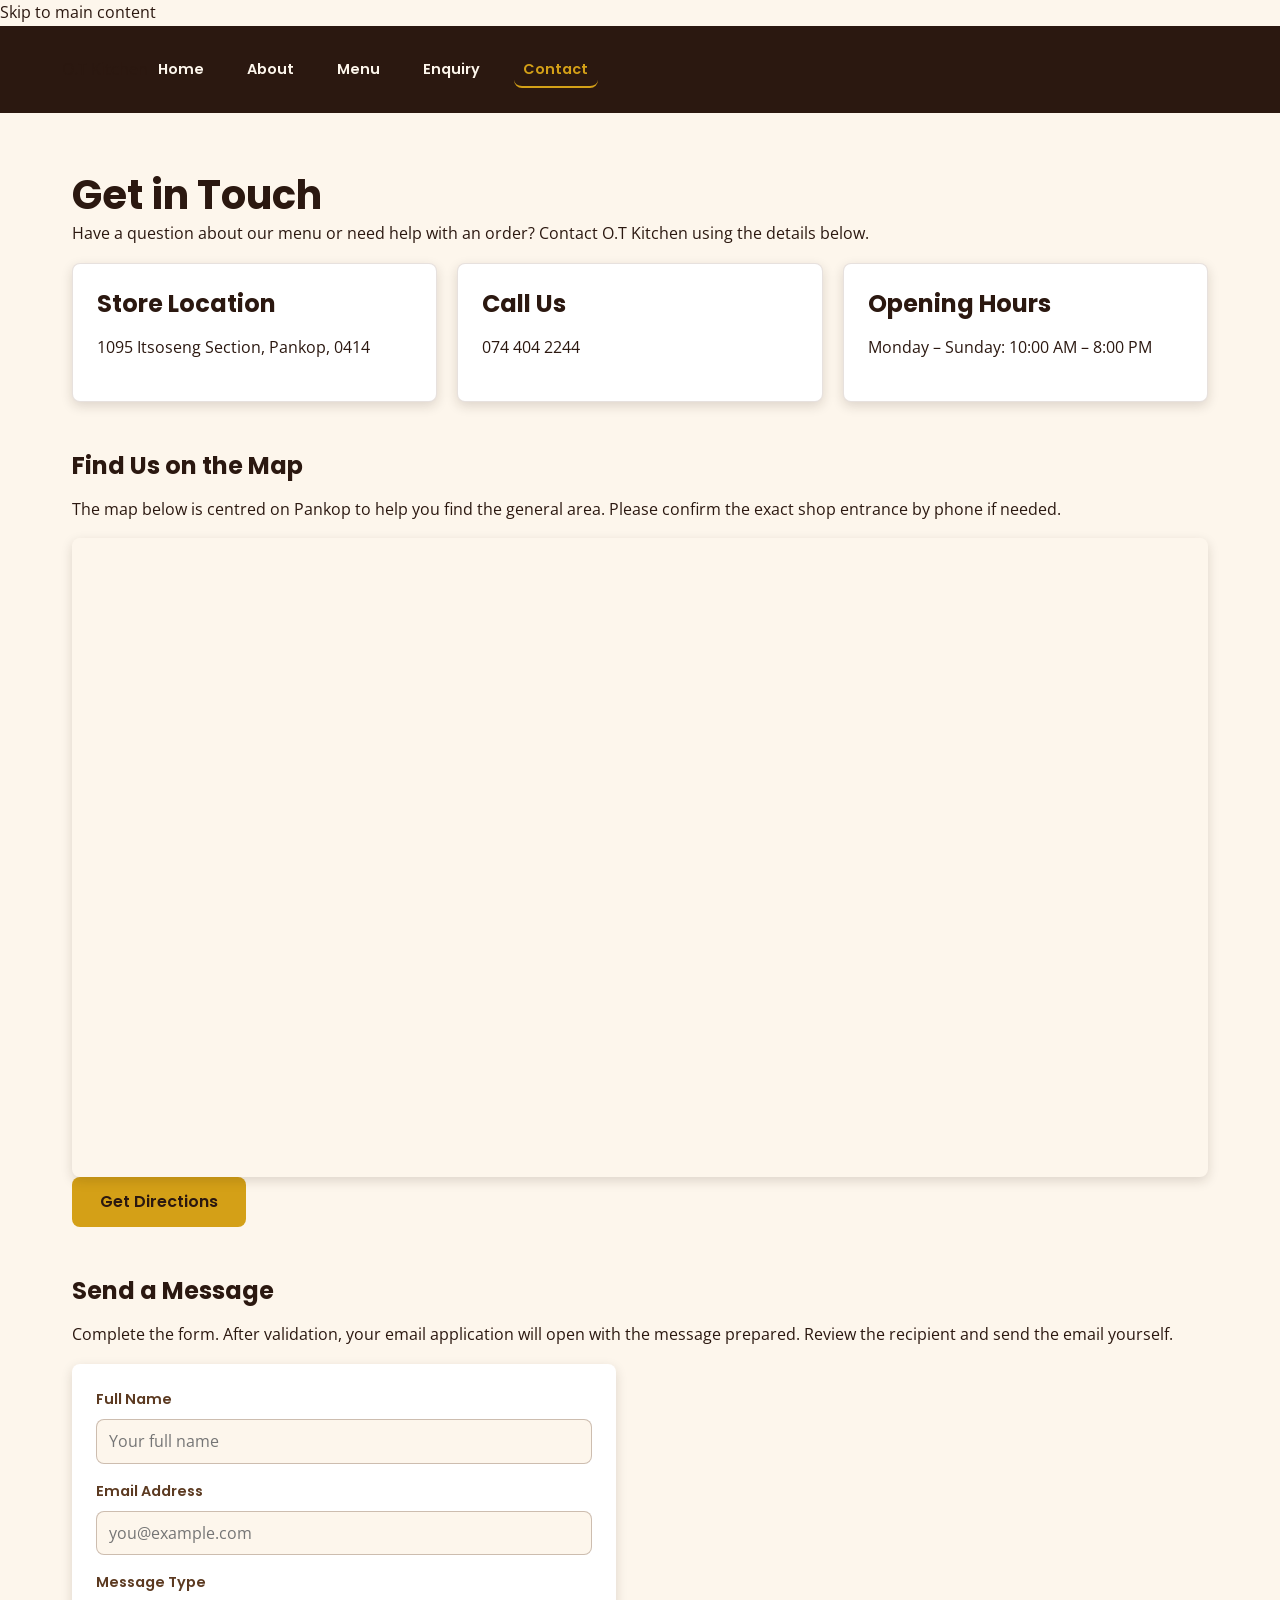
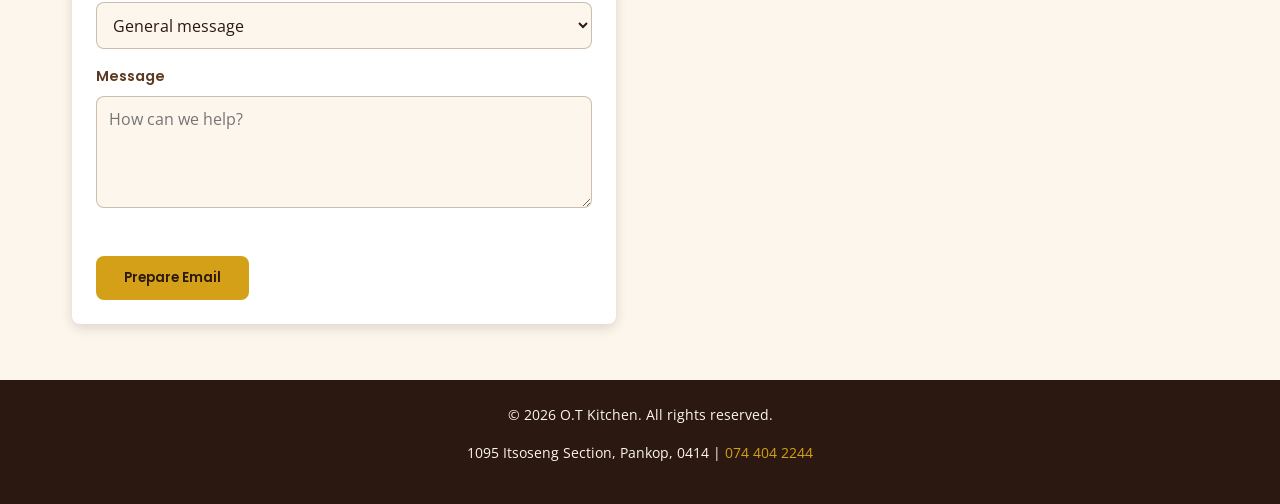
==== contact.html @ 9c4f668e "replace part 2 file with part 3" ====
<!DOCTYPE html>
<html lang="en">
<head>
  <meta charset="UTF-8"><meta name="viewport" content="width=device-width, initial-scale=1.0">
  <title>Contact O.T Kitchen | Location and Enquiries in Pankop</title>
  <meta name="description" content="Contact O.T Kitchen in Itsoseng Section, Pankop. Find our location, phone number, opening hours and send a message.">
  <meta name="theme-color" content="#2b1810"><meta name="robots" content="index, follow">
  <meta property="og:title" content="Contact O.T Kitchen"><meta property="og:description" content="Find O.T Kitchen in Pankop or send us a message."><meta property="og:type" content="website">
  <link rel="preconnect" href="https://fonts.googleapis.com"><link href="https://fonts.googleapis.com/css2?family=Poppins:wght@600;700&family=Open+Sans:wght@400;600&display=swap" rel="stylesheet"><link rel="stylesheet" href="css/style.css"><script src="js/main.js" defer></script>
</head>
<body>
  <a class="skip-link" href="#main-content">Skip to main content</a>
  <header><div class="header-container"><a class="logo" href="index.html" aria-label="O.T Kitchen home">O.T Kitchen</a><nav aria-label="Main navigation"><ul><li><a href="index.html">Home</a></li><li><a href="about.html">About</a></li><li><a href="menu.html">Menu</a></li><li><a href="enquiry.html">Enquiry</a></li><li><a href="contact.html" class="active" aria-current="page">Contact</a></li></ul></nav></div></header>
  <main id="main-content">
    <section><h1>Get in Touch</h1><p>Have a question about our menu or need help with an order? Contact O.T Kitchen using the details below.</p>
      <div class="card-grid">
        <article class="card"><h2>Store Location</h2><p>1095 Itsoseng Section, Pankop, 0414</p></article>
        <article class="card"><h2>Call Us</h2><p><a href="tel:0744042244">074 404 2244</a></p></article>
        <article class="card"><h2>Opening Hours</h2><p>Monday – Sunday: 10:00 AM – 8:00 PM</p></article>
      </div>
    </section>
    <section><h2>Find Us on the Map</h2><p>The map below is centred on Pankop to help you find the general area. Please confirm the exact shop entrance by phone if needed.</p>
      <div class="map-container"><iframe title="Map showing Pankop, South Africa" src="https://www.google.com/maps?q=Pankop%2C%20South%20Africa&output=embed" allowfullscreen loading="lazy" referrerpolicy="no-referrer-when-downgrade"></iframe></div>
      <p><a class="btn" href="https://www.google.com/maps/dir/?api=1&destination=1095+Itsoseng+Section%2C+Pankop%2C+0414" target="_blank" rel="noopener noreferrer">Get Directions</a></p>
    </section>
    <section><h2>Send a Message</h2><p>Complete the form. After validation, your email application will open with the message prepared. Review the recipient and send the email yourself.</p>
      <form id="contactForm" action="#" method="post" novalidate>
        <label for="contactName">Full Name</label><input type="text" id="contactName" name="name" placeholder="Your full name" minlength="3" autocomplete="name" required aria-describedby="contactNameError"><small class="error-message" id="contactNameError" aria-live="polite"></small>
        <label for="email">Email Address</label><input type="email" id="email" name="email" placeholder="you@example.com" autocomplete="email" required aria-describedby="emailError"><small class="error-message" id="emailError" aria-live="polite"></small>
        <label for="messageType">Message Type</label><select id="messageType" name="messageType" required><option value="General message">General message</option><option value="Menu question">Menu question</option><option value="Order support">Order support</option><option value="Feedback">Feedback</option></select>
        <label for="contactMessage">Message</label><textarea id="contactMessage" name="message" placeholder="How can we help?" minlength="5" required aria-describedby="contactMessageError"></textarea><small class="error-message" id="contactMessageError" aria-live="polite"></small>
        <p id="contactResponse" class="form-response" aria-live="polite"></p><button type="submit" class="btn">Prepare Email</button>
      </form>
    </section>
  </main>
  <footer><p>&copy; <span class="current-year">2026</span> O.T Kitchen. All rights reserved.</p><p>1095 Itsoseng Section, Pankop, 0414 | <a href="tel:0744042244">074 404 2244</a></p></footer>
</body>
</html>
---- css/style.css ----
/* O.T Kitchen styles */

* {
  margin: 0;
  padding: 0;
  box-sizing: border-box;
}

img {
  max-width: 100%;
  height: auto;
  display: block;
}

.photo-gallery {
  display: grid;
  grid-template-columns: repeat(4, 1fr);
  gap: 0.55rem;
  max-width: 75rem;
  margin: 2rem auto;
  padding: 0 1.25rem;
}

.photo-gallery img {
  width: 100%;
  height: 180px;
  object-fit: cover;
  border-radius: var(--radius);
  box-shadow: var(--shadow);
}

ul {
  list-style: none;
}

a {
  text-decoration: none;
  color: inherit;
}

:root {
  --gold: #d4a017;
  --gold-light: #e6c05a;
  --dark-brown: #2b1810;
  --brown: #5c3a21;
  --cream: #fdf6ec;
  --white: #ffffff;
  --radius: 0.5rem;
  --shadow: 0 0.25rem 0.75rem rgba(43, 24, 16, 0.15);
}

body {
  font-family: 'Open Sans', sans-serif;
  line-height: 1.6;
  color: #2b1810;
  background-color: var(--cream);
}

h1,h2,h3 {
  font-family: 'Poppins', sans-serif;
  font-weight: 700;
  color: var(--dark-brown);
  line-height: 1.3;
}

h1 {
  font-size: 2rem;
}

h2 {
  font-size: 1.5rem;
  margin-bottom: 1rem;
}

h3 {
  font-size: 1.15rem;
  margin-bottom: 0.5rem;
}

p {
  margin-bottom: 1rem;
}

/* header */
header {
  display: flex;
  justify-content: space-between;
  align-items: center;
  padding: 15px 30px;
  background-color: var(--dark-brown);
}

.header-container {
  display: flex;
  flex-direction: column;
  align-items: center;
  padding: 1rem 1.25rem;
}

.logo {
  display: flex;
  align-items: center;
  text-decoration: none;
}
.logo img {
  width: 60px;
  height: 60px;
  object-fit: contain;
  display: block;
}

header nav a {
  font-family: 'Poppins', sans-serif;
  font-weight: 600;
  font-size: 0.9rem;
  color: var(--cream);
  padding: 0.4rem 0.6rem;
  border-radius: var(--radius);
  transition: 0.25s;
  background-position: cover;
}

nav ul {
  display: flex;
  flex-wrap: wrap;
  justify-content: center;
  gap: 1rem;
}

nav a {
  font-family: 'Poppins', sans-serif;
  font-weight: 600;
  font-size: 0.9rem;
  color: var(--cream);
  padding: 0.4rem 0.6rem;
  border-radius: var(--radius);
  transition: 0.25s;
}

nav a:hover,
nav a:focus {
  background-color: var(--gold);
  color: var(--dark-brown);
}

nav a.active {
  color: var(--gold);
  border-bottom: 2px solid var(--gold);
}

/* hero */
.hero {
  background: linear-gradient(rgba(43, 24, 16, 0.75), rgba(43, 24, 16, 0.75)),
    linear-gradient(135deg, var(--brown), var(--dark-brown));
  color: var(--cream);
  text-align: center;
  padding: 4rem 1.25rem;
}

.hero h1 {
  color: var(--white);
  margin-bottom: 0.75rem;
}

.hero p {
  font-size: 1.1rem;
  margin-bottom: 1.5rem;
}

.btn {
  display: inline-block;
  background-color: var(--gold);
  color: var(--dark-brown);
  font-family: 'Poppins', sans-serif;
  font-weight: 600;
  padding: 0.75rem 1.75rem;
  border: none;
  border-radius: var(--radius);
  cursor: pointer;
  transition: 0.25s;
}

.btn:hover,
.btn:focus {
  background-color: var(--gold-light);
}

main {
  max-width: 75rem;
  margin: 0 auto;
  padding: 2.5rem 1.25rem;
}

main section {
  margin-bottom: 3rem;
}

main section:last-child {
  margin-bottom: 0;
}

.card-grid {
  display: grid;
  grid-template-columns: 1fr;
  gap: 1.25rem;
}

.card {
  background-color: var(--white);
  border: 1px solid rgba(92, 58, 33, 0.15);
  border-radius: var(--radius);
  box-shadow: var(--shadow);
  padding: 1.5rem;
  transition: transform 0.25s;
}

.card:hover {
  transform: translateY(-0.25rem);
}

.card h3 {
  color: var(--brown);
}

/* homepage sections */
.section-welcome {
  text-align: center;
  max-width: 45rem;
  margin: 0 auto 3rem;
}

.section-band {
  background-color: var(--dark-brown);
  padding: 3rem 1.25rem;
}

.section-band h2 {
  color: var(--gold);
  text-align: center;
}

.section-band .card h3 {
  color: var(--dark-brown);
}

.band-inner {
  max-width: 75rem;
  margin: 0 auto;
}

.cta-section {
  text-align: center;
  background-color: var(--white);
  border: 1px solid rgba(212, 160, 23, 0.4);
  border-radius: var(--radius);
  padding: 2.5rem 1.25rem;
  box-shadow: var(--shadow);
}

.cta-section h2 {
  color: var(--brown);
}

/* menu tables */
table {
  width: 100%;
  border-collapse: collapse;
  background-color: var(--white);
  border-radius: var(--radius);
  overflow: hidden;
  box-shadow: var(--shadow);
  margin-bottom: 1rem;
}

thead {
  background-color: var(--dark-brown);
}

th {
  color: var(--gold);
  font-family: 'Poppins', sans-serif;
  text-align: left;
  padding: 0.75rem 1rem;
}

td {
  padding: 0.75rem 1rem;
  border-bottom: 1px solid rgba(92, 58, 33, 0.15);
}

tbody tr:hover {
  background-color: var(--cream);
}

tbody tr:last-child td {
  border-bottom: none;
}

/* forms */
form {
  display: flex;
  flex-direction: column;
  gap: 1rem;
  max-width: 34rem;
  background-color: var(--white);
  padding: 1.5rem;
  border-radius: var(--radius);
  box-shadow: var(--shadow);
}

label {
  font-family: 'Poppins', sans-serif;
  font-weight: 600;
  font-size: 0.9rem;
  color: var(--brown);
  margin-bottom: -0.5rem;
}

input,
select,
textarea {
  font-family: 'Open Sans', sans-serif;
  font-size: 1rem;
  padding: 0.65rem 0.75rem;
  border: 1px solid rgba(92, 58, 33, 0.3);
  border-radius: var(--radius);
  background-color: var(--cream);
  color: #2b1810;
}

textarea {
  min-height: 7rem;
  resize: vertical;
}

input:focus,
select:focus,
textarea:focus {
  outline: none;
  border-color: var(--gold);
}

form .btn {
  align-self: flex-start;
}

.map-container {
  position: relative;
  width: 100%;
  padding-bottom: 56.25%;
  border-radius: var(--radius);
  overflow: hidden;
  box-shadow: var(--shadow);
}

.map-container iframe {
  position: absolute;
  top: 0;
  left: 0;
  width: 100%;
  height: 100%;
  border: 0;
}

footer {
  background-color: var(--dark-brown);
  color: var(--cream);
  text-align: center;
  padding: 1.5rem 1.25rem;
  font-size: 0.85rem;
}

footer a {
  color: var(--gold);
}

footer a:hover {
  text-decoration: underline;
}

/* tablet */
@media (min-width: 37.5em) {
  .header-container {
    flex-direction: row;
    justify-content: space-between;
    padding: 1rem 2rem;
  }

  .logo {
    display: flex;
    align-items: center;
    gap: 12px;
  }

  .logo img {
    width: 70px;
    height: 70px;
    border-radius: 50%;
    object-fit: cover;
  }

  .logo h1 {
    font-size: 24px;
    margin: 0;
  }


  nav ul {
    gap: 1.5rem;
  }

  .card-grid {
    grid-template-columns: repeat(2, 1fr);
  }

  .hero {
    padding: 5rem 2rem;
  }

  h1 {
    font-size: 2.5rem;
  }
}

/* desktop */
@media (min-width: 56.25em) {
  main {
    padding: 3.5rem 2rem;
  }

  .card-grid {
    grid-template-columns: repeat(3, 1fr);
  }

  .hero h1 {
    font-size: 3rem;
  }

  .hero p {
    font-size: 1.25rem;
  }

  nav a {
    font-size: 1rem;
  }
}

/* form validation states */
.error-message {
  display: block;
  color: #b42318;
  font-size: 0.85rem;
  margin-top: -0.5rem;
}

.error-input {
  border-color: #b42318 !important;
}

.success-input {
  border-color: #146c43 !important;
}

skip-link {
  position: absolute;
  left: -9999px;
  top: 0;
  z-index: 1000;
  background: var(--gold);
  color: var(--dark-brown);
  padding: .75rem 1rem;
}

.skip-link:focus {
  left: .5rem;
  top: .5rem;
}

.photo-gallery img {
  cursor: zoom-in;
  transition: transform .2s ease, opacity .2s ease;
}

.photo-gallery img:hover {
  transform: scale(1.025);
  opacity: .92;
}

input[type="search"] {
  width: 100%;
  max-width: 34rem;
  margin: .5rem 0 1rem;
}

tr.is-hidden,
.card.is-hidden {
  display: none;
}

.form-response {
  font-weight: 600;
  color: #146c43;
}

.form-response.error {
  color: #b42318;
}

.error-message:empty {
  display: none;
}

.lightbox {
  position: fixed;
  inset: 0;
  z-index: 2000;
  display: flex;
  align-items: center;
  justify-content: center;
  padding: 1.5rem;
  background: rgba(0, 0, 0, .88);
}

.lightbox img {
  max-width: min(95vw, 1100px);
  max-height: 85vh;
  object-fit: contain;
  border-radius: var(--radius);
}

.lightbox button {
  position: absolute;
  top: 1rem;
  right: 1rem;
  background: var(--gold);
  color: var(--dark-brown);
  border: 0;
  border-radius: 50%;
  width: 2.75rem;
  height: 2.75rem;
  font-size: 1.5rem;
  cursor: pointer;
}

.lightbox-caption {
  position: absolute;
  bottom: .5rem;
  color: white;
  text-align: center;
}

@media (prefers-reduced-motion: reduce) {


  *::after {
    scroll-behavior: auto !important;
    transition-duration: .01ms !important;
    animation-duration: .01ms !important;
  }
}


:focus-visible {
  outline: 3px solid #0b6bcb;
  outline-offset: 3px;
}

.header-container .logo {
  text-decoration: none;
}

.menu-tools {
  display: grid;
  grid-template-columns: 1fr;
  gap: 1rem;
  margin: 1.25rem 0;
  padding: 1.25rem;
  background: var(--white);
  border-radius: var(--radius);
  box-shadow: var(--shadow);
}

.control-group {
  display: flex;
  flex-direction: column;
  gap: .4rem;
}

.control-group input,
.control-group select {
  width: 100%;
}

.helper-text {
  font-size: .92rem;
  color: #5b4b41;
}

.table-wrap {
  width: 100%;
  overflow-x: auto;
  border-radius: var(--radius);
  box-shadow: var(--shadow);
}

.filterable-menu {
  min-width: 38rem;
}

.filterable-menu tbody tr[hidden] {
  display: none;
}

.no-results {
  margin-top: 1rem;
  padding: 1rem;
  border-left: 4px solid var(--gold);
  background: var(--white);
}

.price {
  font-weight: 700;
  color: var(--brown);
  font-size: 1.15rem;
}

.menu-feature-image {
  width: 100%;
  height: 12rem;
  object-fit: cover;
  border-radius: var(--radius);
  margin: .5rem 0 1rem;
}

.faq-list {
  max-width: 55rem;
}

.faq-item {
  margin-bottom: .75rem;
  background: var(--white);
  border: 1px solid rgba(92, 58, 33, .18);
  border-radius: var(--radius);
  overflow: hidden;
  box-shadow: var(--shadow);
}

.faq-item h3 {
  margin: 0;
}

.faq-question {
  display: block;
  width: 100%;
  text-align: left;
  border: 0;
  padding: 1rem 1.25rem;
  background: var(--white);
  color: var(--dark-brown);
  font: inherit;
  font-weight: 700;
  cursor: pointer;
}

.faq-question::after {
  content: '+';
  float: right;
  color: var(--brown);
  font-size: 1.25rem;
  margin-left: 1rem;
}

.faq-question[aria-expanded="true"]::after {
  content: '−';
}

.faq-question:hover,
.faq-question[aria-expanded="true"] {
  background: #fff4d4;
}

.faq-answer {
  padding: 0 1.25rem 1rem;
}

.faq-answer p {
  margin-bottom: 0;
}

.form-response {
  margin: .25rem 0;
  padding: .25rem 0;
}

.form-response.success {
  color: #146c43;
}

.form-response.error {
  color: #b42318;
}

.error-input {
  border-color: #b42318 !important;
  background: #fff7f6;
}

.success-input {
  border-color: #146c43 !important;
}

.lightbox {
  position: fixed;
  inset: 0;
  z-index: 2000;
  display: flex;
  align-items: center;
  justify-content: center;
  padding: 1.5rem;
  background: rgba(0, 0, 0, .9);
}

.lightbox img {
  max-width: min(95vw, 1100px);
  max-height: 82vh;
  object-fit: contain;
  border-radius: var(--radius);
}

.lightbox-close {
  position: absolute;
  top: 1rem;
  right: 1rem;
  background: var(--gold);
  color: var(--dark-brown);
  border: 0;
  border-radius: 50%;
  width: 2.75rem;
  height: 2.75rem;
  font-size: 1.7rem;
  line-height: 1;
  cursor: pointer;
}

.lightbox-caption {
  position: absolute;
  bottom: .5rem;
  left: 1rem;
  right: 1rem;
  color: white;
  text-align: center;
}

@media (min-width: 37.5em) {
  .menu-tools {
    grid-template-columns: repeat(3, minmax(0, 1fr));
  }

  .photo-gallery {
    grid-template-columns: repeat(4, minmax(0, 1fr));
  }
}

@media (max-width: 37.49em) {
  .photo-gallery {
    grid-template-columns: repeat(2, minmax(0, 1fr));
  }

  .photo-gallery img {
    height: 145px;
  }

  nav ul {
    gap: .35rem;
  }

  nav a {
    padding: .35rem .45rem;
  }
}

@media (prefers-reduced-motion: reduce) {

  *,
  *::before,
  *::after {
    scroll-behavior: auto !important;
    transition-duration: .01ms !important;
    animation-duration: .01ms !important;
  }
}

.
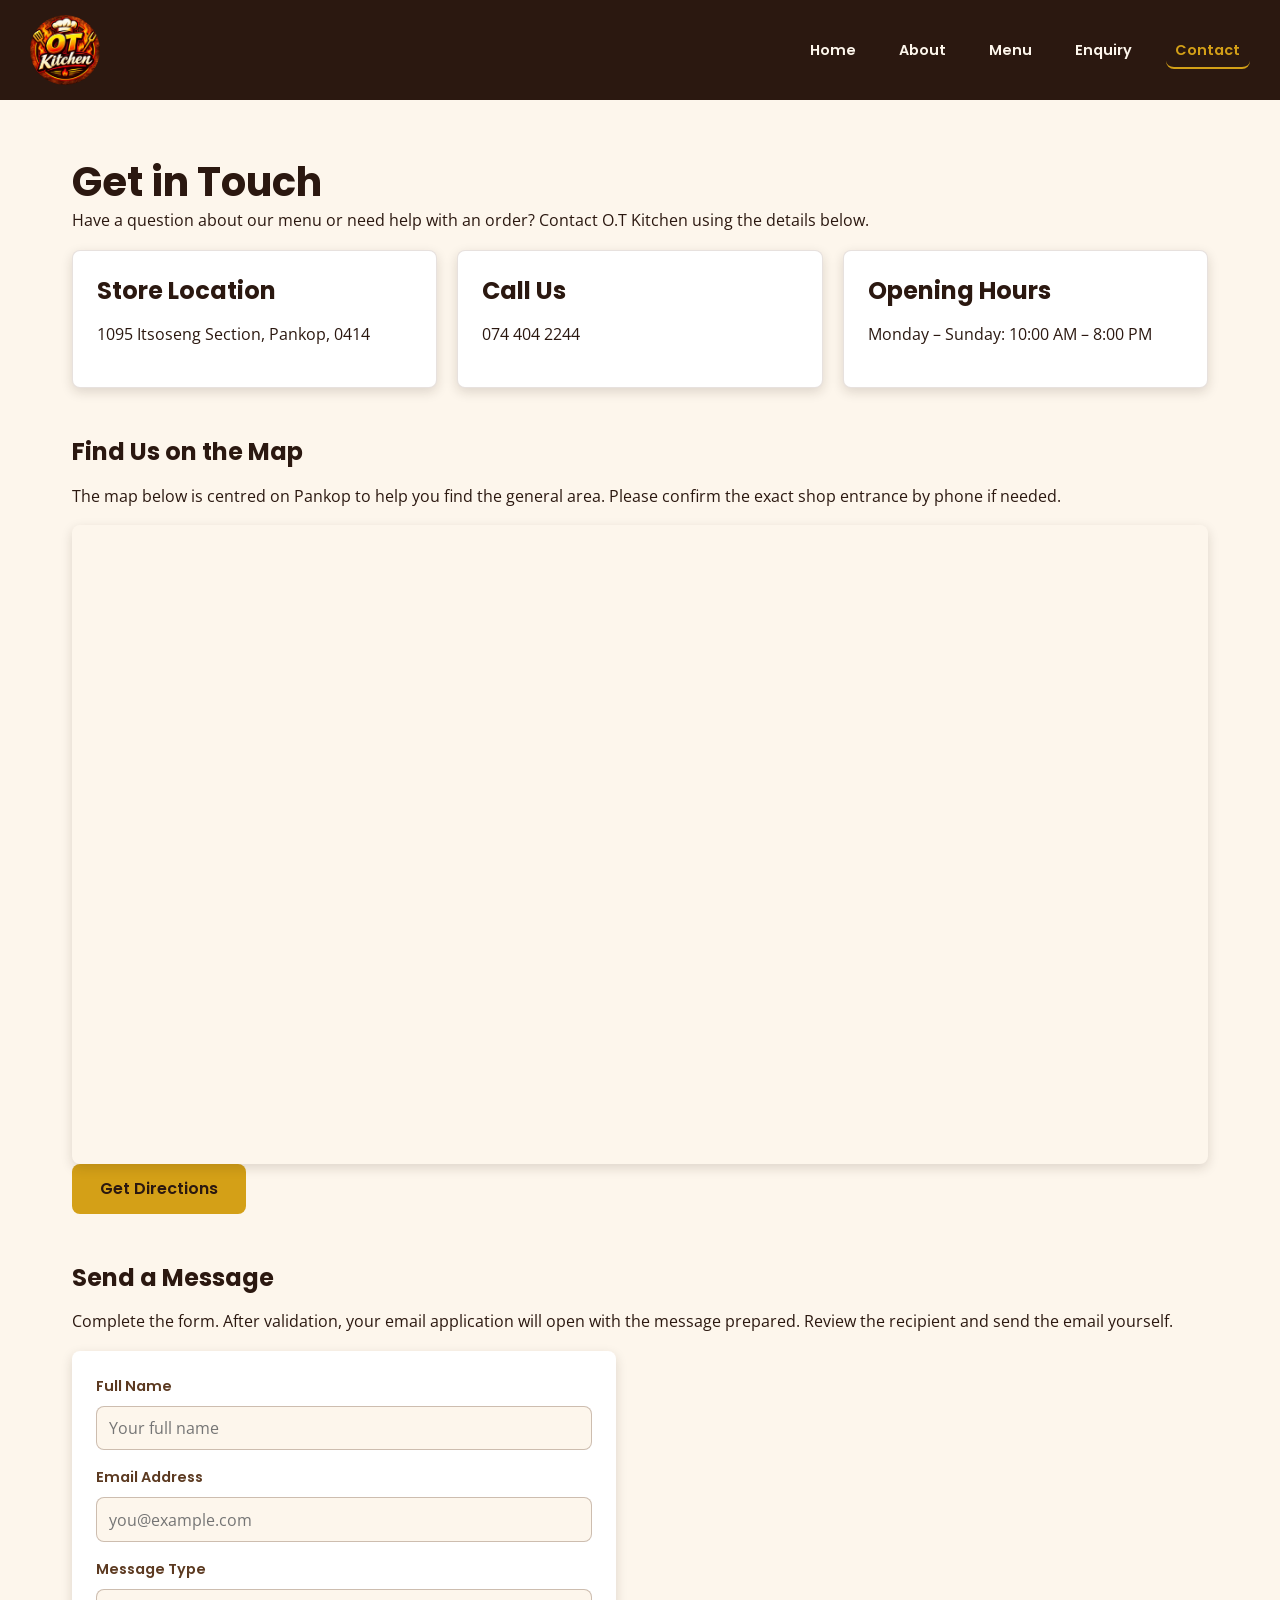
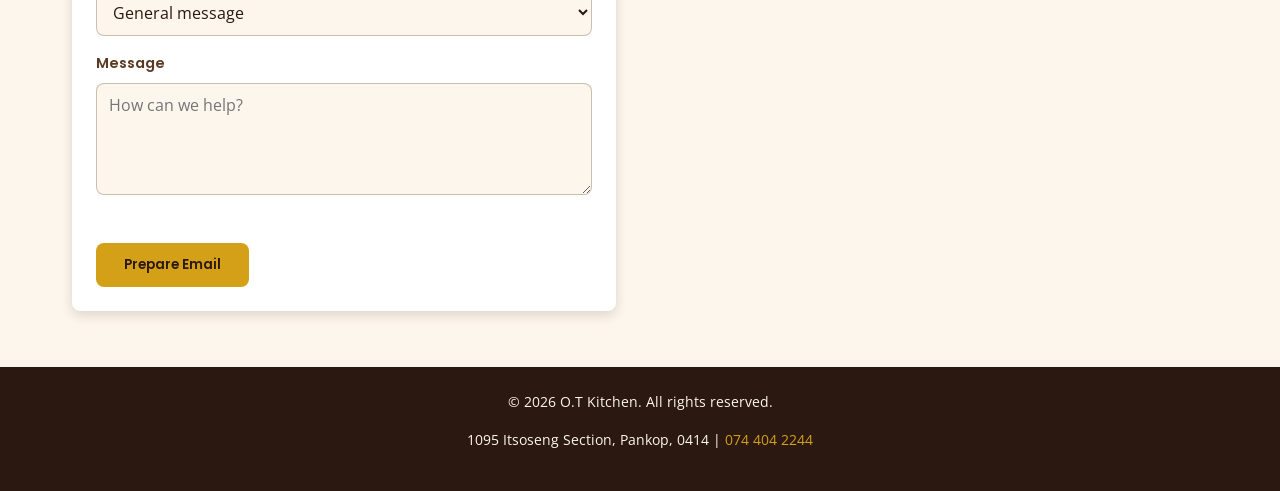
==== commit a5e51542: "Update javascript files" ====
--- a/contact.html
+++ b/contact.html
@@ -9,8 +9,10 @@
   <link rel="preconnect" href="https://fonts.googleapis.com"><link href="https://fonts.googleapis.com/css2?family=Poppins:wght@600;700&family=Open+Sans:wght@400;600&display=swap" rel="stylesheet"><link rel="stylesheet" href="css/style.css"><script src="js/main.js" defer></script>
 </head>
 <body>
-  <a class="skip-link" href="#main-content">Skip to main content</a>
-  <header><div class="header-container"><a class="logo" href="index.html" aria-label="O.T Kitchen home">O.T Kitchen</a><nav aria-label="Main navigation"><ul><li><a href="index.html">Home</a></li><li><a href="about.html">About</a></li><li><a href="menu.html">Menu</a></li><li><a href="enquiry.html">Enquiry</a></li><li><a href="contact.html" class="active" aria-current="page">Contact</a></li></ul></nav></div></header>
+  <header>
+   <a class="logo" href="index.html" aria-label="O.T Kitchen home">
+    <img src="images/logo.jpeg" alt="O.T Kitchen Logo">
+</a><nav aria-label="Main navigation"><ul><li><a href="index.html">Home</a></li><li><a href="about.html">About</a></li><li><a href="menu.html">Menu</a></li><li><a href="enquiry.html">Enquiry</a></li><li><a href="contact.html" class="active" aria-current="page">Contact</a></li></ul></nav></div></header>
   <main id="main-content">
     <section><h1>Get in Touch</h1><p>Have a question about our menu or need help with an order? Contact O.T Kitchen using the details below.</p>
       <div class="card-grid">
